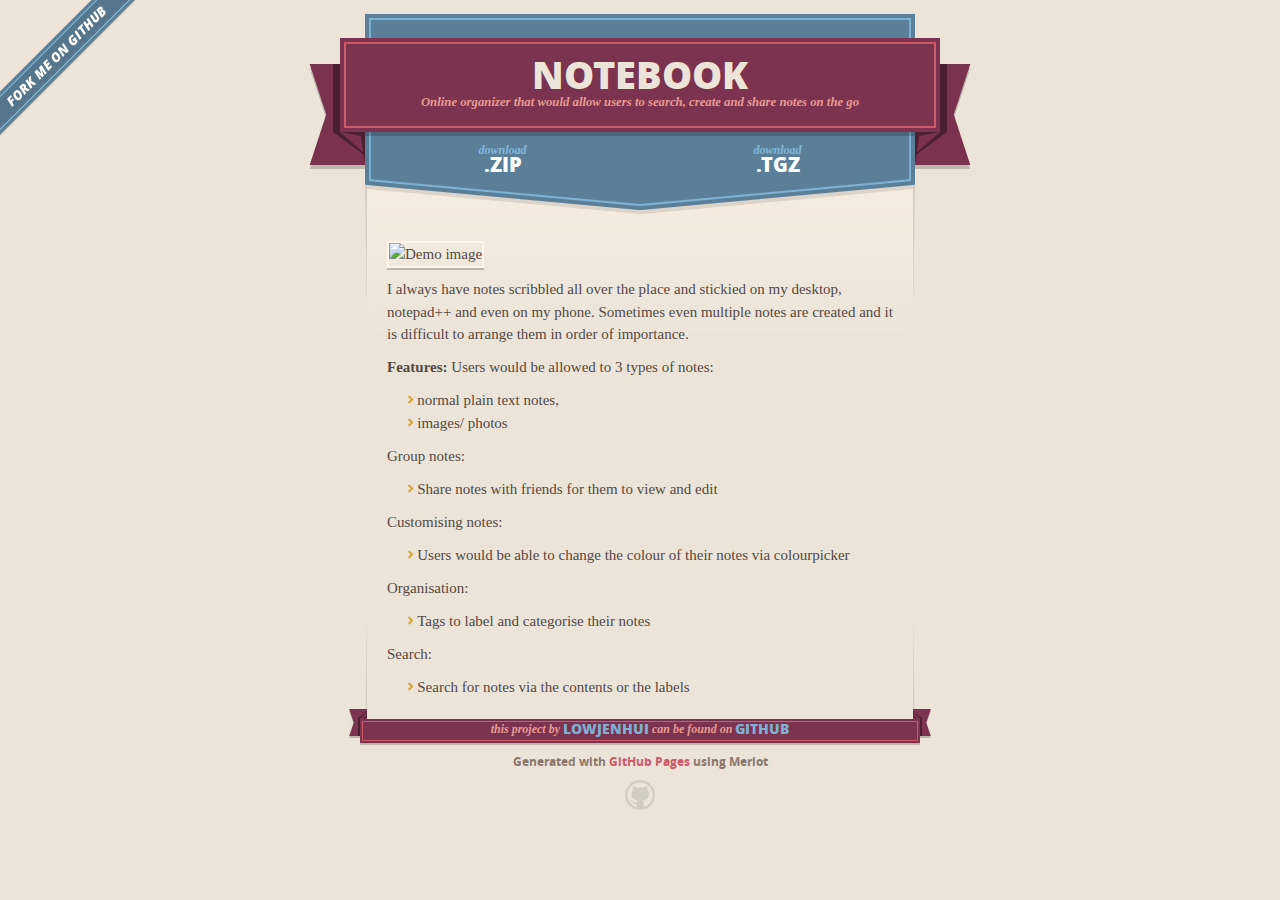
==== index.html @ 995dfd6b "Create gh-pages branch via GitHub" ====
<!DOCTYPE html>
<html>
  <head>
    <meta charset='utf-8'>
    <meta http-equiv="X-UA-Compatible" content="chrome=1">
    <meta name="viewport" content="width=640">

    <link rel="stylesheet" href="stylesheets/core.css" media="screen">
    <link rel="stylesheet" href="stylesheets/mobile.css" media="handheld, only screen and (max-device-width:640px)">
    <link rel="stylesheet" href="stylesheets/github-light.css">

    <script type="text/javascript" src="javascripts/modernizr.js"></script>
    <script type="text/javascript" src="https://ajax.googleapis.com/ajax/libs/jquery/1.7.1/jquery.min.js"></script>
    <script type="text/javascript" src="javascripts/headsmart.min.js"></script>
    <script type="text/javascript">
      $(document).ready(function () {
        $('#main_content').headsmart()
      })
    </script>
    <title>Notebook by lowjenhui</title>
  </head>

  <body>
    <a id="forkme_banner" href="https://github.com/lowjenhui/Notebook">View on GitHub</a>
    <div class="shell">

      <header>
        <span class="ribbon-outer">
          <span class="ribbon-inner">
            <h1>Notebook</h1>
            <h2>Online organizer that would allow users to search, create and share notes on the go</h2>
          </span>
          <span class="left-tail"></span>
          <span class="right-tail"></span>
        </span>
      </header>

      <section id="downloads">
        <span class="inner">
          <a href="https://github.com/lowjenhui/Notebook/zipball/master" class="zip"><em>download</em> .ZIP</a><a href="https://github.com/lowjenhui/Notebook/tarball/master" class="tgz"><em>download</em> .TGZ</a>
        </span>
      </section>


      <span class="banner-fix"></span>


      <section id="main_content">
        <p><img src="https://lh3.googleusercontent.com/[base64]w1107-h591-no" alt="Demo image"></p>

<p>I always have notes scribbled all over the place and stickied on my desktop, notepad++ and even on my phone. Sometimes even multiple notes are created and it is difficult to arrange them in order of importance.</p>

<p><strong>Features:</strong>
Users would be allowed to 3 types of notes: </p>

<ul>
<li>normal plain text notes, </li>
<li>images/ photos</li>
</ul>

<p>Group notes:</p>

<ul>
<li>Share notes with friends for them to view and edit</li>
</ul>

<p>Customising notes:</p>

<ul>
<li>Users would be able to change the colour of their notes via colourpicker</li>
</ul>

<p>Organisation:</p>

<ul>
<li>Tags to label and categorise their notes</li>
</ul>

<p>Search:</p>

<ul>
<li>Search for notes via the contents or the labels</li>
</ul>
      </section>

      <footer>
        <span class="ribbon-outer">
          <span class="ribbon-inner">
            <p>this project by <a href="https://github.com/lowjenhui">lowjenhui</a> can be found on <a href="https://github.com/lowjenhui/Notebook">GitHub</a></p>
          </span>
          <span class="left-tail"></span>
          <span class="right-tail"></span>
        </span>
        <p>Generated with <a href="https://pages.github.com">GitHub Pages</a> using Merlot</p>
        <span class="octocat"></span>
      </footer>

    </div>

    
  </body>
</html>
---- stylesheets/core.css ----
@import url("screen.css");
@import url("non-screen.css") handheld;
@import url("non-screen.css") only screen and (max-device-width:640px);
---- stylesheets/mobile.css ----
/* Generated by Font Squirrel (http://www.fontsquirrel.com) on February 9, 2012 */


@font-face {
  font-family: 'Open Sans';
  src: url('../fonts/opensans-regular-webfont.eot');
  src: url('../fonts/opensans-regular-webfont.eot?#iefix') format('embedded-opentype'),
       url('../fonts/opensans-regular-webfont.woff') format('woff'),
       url('../fonts/opensans-regular-webfont.ttf') format('truetype'),
       url('../fonts/opensans-regular-webfont.svg#OpenSansRegular') format('svg');
  font-weight: normal;
  font-style: normal;
}

@font-face {
  font-family: 'Open Sans';
  src: url('../fonts/opensans-italic-webfont.eot');
  src: url('../fonts/opensans-italic-webfont.eot?#iefix') format('embedded-opentype'),
       url('../fonts/opensans-italic-webfont.woff') format('woff'),
       url('../fonts/opensans-italic-webfont.ttf') format('truetype'),
       url('../fonts/opensans-italic-webfont.svg#OpenSansItalic') format('svg');
  font-weight: normal;
  font-style: italic;
}

@font-face {
  font-family: 'Open Sans';
  src: url('../fonts/opensans-bold-webfont.eot');
  src: url('../fonts/opensans-bold-webfont.eot?#iefix') format('embedded-opentype'),
       url('../fonts/opensans-bold-webfont.woff') format('woff'),
       url('../fonts/opensans-bold-webfont.ttf') format('truetype'),
       url('../fonts/opensans-bold-webfont.svg#OpenSansBold') format('svg');
  font-weight: bold;
  font-style: normal;
}

@font-face {
  font-family: 'Open Sans';
  src: url('../fonts/opensans-bolditalic-webfont.eot');
  src: url('../fonts/opensans-bolditalic-webfont.eot?#iefix') format('embedded-opentype'),
       url('../fonts/opensans-bolditalic-webfont.woff') format('woff'),
       url('../fonts/opensans-bolditalic-webfont.ttf') format('truetype'),
       url('../fonts/opensans-bolditalic-webfont.svg#OpenSansBoldItalic') format('svg');
  font-weight: bold;
  font-style: italic;
}

@font-face {
  font-family: 'Open Sans';
  src: url('../fonts/opensans-extrabold-webfont.eot');
  src: url('../fonts/opensans-extrabold-webfont.eot?#iefix') format('embedded-opentype'),
       url('../fonts/opensans-extrabold-webfont.woff') format('woff'),
       url('../fonts/opensans-extrabold-webfont.ttf') format('truetype'),
       url('../fonts/opensans-extrabold-webfont.svg#OpenSansExtrabold') format('svg');
  font-weight: bolder;
  font-style: normal;
}


/* http://meyerweb.com/eric/tools/css/reset/ 
   v2.0 | 20110126
   License: none (public domain)
*/

html, body, div, span, applet, object, iframe,
h1, h2, h3, h4, h5, h6, p, blockquote, pre,
a, abbr, acronym, address, big, cite, code,
del, dfn, em, img, ins, kbd, q, s, samp,
small, strike, strong, sub, sup, tt, var,
b, u, i, center,
dl, dt, dd, ol, ul, li,
fieldset, form, label, legend,
table, caption, tbody, tfoot, thead, tr, th, td,
article, aside, canvas, details, embed, 
figure, figcaption, footer, header, hgroup, 
menu, nav, output, ruby, section, summary,
time, mark, audio, video {
  margin: 0;
  padding: 0;
  border: 0;
  font-size: 100%;
  font: inherit;
  vertical-align: baseline;
}
/* HTML5 display-role reset for older browsers */
article, aside, details, figcaption, figure, 
footer, header, hgroup, menu, nav, section {
  display: block;
}
body {
  line-height: 1;
}
ol, ul {
  list-style: none;
}
blockquote, q {
  quotes: none;
}
blockquote:before, blockquote:after,
q:before, q:after {
  content: '';
  content: none;
}
table {
  border-collapse: collapse;
  border-spacing: 0;
}

header, footer, section {
  display: block;
  position: relative;
}

/* STYLES */

div.shell {
  display: block;
  width: 640px;
  margin: 0 auto;
}

a#forkme_banner {
  display: none;
}

/* header */

header {
  position: relative;
  z-index: 2;
  margin: 0;
  max-width: 640px;
  top: 51px;
}

header span.ribbon-inner {
  position: relative;
  display: block;
  background-color: #cd596b;
  border: 8px solid #7c334f;
  padding: 6px;
  z-index: 1;
}

header span.left-tail, header span.right-tail {
  position: relative;
  display: block;
  width: 19px;
  height: 10px;
  background: transparent url(../images/ribbon-tail-sprite-2x.png) 0 0 no-repeat;
  position: absolute;
  bottom: -10px;
  z-index: 0;
}

header span.left-tail {
  background-position: 0 0;
  left: 0;
}

header span.right-tail {
  background-position: -19px 0;
  right: 0;
}

header h1 {
  background-color: #7c334f;
  font-size: 2em;
  font-weight: bolder;
  font-style: normal;
  text-transform: uppercase;
  color: #ece4d8;
  text-align: center;
  line-height:1;  
  padding: 14px 20px 0;
}

header h2 {
  background-color: #7c334f;
  font: bold italic .85em/1.5 Georgia, Times, “Times New Roman”, serif;
  color: #e69b95;
  padding-bottom: 14px;
  margin-top: -3px;
  text-align: center;
}

section#downloads {
  position: relative;
  display: block;
  height: 171px;
  width: 602px;
  padding-bottom: 150px;
  margin: 51px auto -250px;
  z-index: 1;
  background: transparent url(../images/shield.png) center 0 no-repeat;
}

section#downloads a {
  display: none;
}

span.banner-fix {
  background: transparent url(../images/shield-fallback.png) center top no-repeat;
  display: block;
  height: 31px;
  position: absolute;
  width: 640px;
  top: 20px;

}

section#main_content {
  z-index: 2;
  padding: 20px 40px 0;
  min-height:185px;
}

/* footer */

footer {
  background: none;
  padding-top: 104px;
  margin: -94px auto 40px;
  max-width:640px;
  text-align: center;
}

footer span.ribbon-outer {
  display: block;
  position: relative;
  border-bottom: 2px solid #bdb6ad;
}

footer span.ribbon-inner {
  position: relative;
  display: block;
  background-color: #cd596b;
  border: 8px solid #7c334f;
  padding: 6px;
  z-index: 1;
}

footer p {
  font-family: 'Open Sans', sans-serif;
  font-weight: bold;
  font-size: .6em;
  color: #8b786f;
}

footer a {
  color: #cd596b;
}

footer span.ribbon-inner p {
  background-color: #7c334f;
  margin: 0;
  color: #e69b95;
  font: bold italic 22px/1 Georgia, Times, “Times New Roman”, serif;
  height: auto;
  line-height: 1.1;
  padding: 20px 0px 10px;
}

footer span.ribbon-inner a {
  display: block;
  position: relative;
  bottom: 0;
  color: #7eb0d2;
  font-family: 'Open Sans', sans-serif;
  text-transform: uppercase;
  font-style: normal;
  font-weight: bolder;
  font-size: 38px;
  padding-bottom: 10px;
}

footer span.ribbon-inner a:hover {
  color: #7eb0d2;
}

footer span.left-tail, footer span.right-tail {
  position: relative;
  display: block;
  width: 23px;
  height: 126px;
  background: transparent url(../images/small-ribbon-tail-sprite-2x.png) 0 0 no-repeat;
  position: absolute;
  top: -126px;
  z-index: 0;
}

footer span.left-tail {
  background-position: 0 0;
  left: 0;
}

footer span.right-tail {
  background-position: -23px 0;
  right: 0;
}

footer span.octocat {
  background: transparent url(../images/octocat-2x.png) 0 0 no-repeat;
  display: block;
  width: 60px;
  height: 60px;
  margin: 20px auto 0;}

/* content */

body {
  background: #ece4d8;
  font: normal normal 30px/1.5 Georgia, Palatino,” Palatino Linotype”, Times, “Times New Roman”, serif;
  color: #544943;
  -webkit-font-smoothing: antialiased;
}

a, a:hover {
  color: #417090;
}

a {
  text-decoration: none;
}

a:hover {
  text-decoration: underline;
}

h1,h2,h3,h4,h5,h6 {
  font-family: 'Open Sans', sans-serif;
  font-weight: bold;
}

p {
  margin: .7em 0 0;
}

strong {
  font-weight: bold;
}

em {
  font-style: italic;
}

ol {
  margin: .7em 0;
  list-style-type: decimal;
  padding-left: 1.35em;
}

ul {
  margin: .7em 0;
  padding-left: 1.35em;
}

ul li {
  padding-left: 20px;
  background: transparent url(../images/chevron-2x.png) left 15px no-repeat;
}

blockquote {
  font-family: 'Open Sans', sans-serif;
  margin: 20px 0;
  color: #8b786f;
  padding-left: 1.35em;
  background: transparent url('../images/blockquote-gfx-2x.png') 0 8px no-repeat;
}

img {
  -webkit-box-shadow: 0px 4px 0px #bdb6ad;
  -moz-box-shadow: 0px 4px 0px #bdb6ad;
  box-shadow: 0px 4px 0px #bdb6ad;
  border: 4px solid #fff6e9;
  max-width: 556px;
}

hr {
  border: none;
  outline: none;
  height: 42px;
  background: transparent url('../images/hr-2x.jpg') center center repeat-x;
  margin: 0 0 20px;
}

code {
  background: #fff6e9;
  font: normal normal .9em/1.7 "Lucida Sans Typewriter", "Lucida Console", Monaco, "Bitstream Vera Sans Mono", monospace;
  padding: 0 5px 1px;
}

pre {
  margin: 10px 0 20px;
  padding: .7em;
  background: #fff6e9;
  border-bottom: 4px solid #bdb6ad;
  font: normal normal .9em/1.7 "Lucida Sans Typewriter", "Lucida Console", Monaco, "Bitstream Vera Sans Mono", monospace;
  overflow: auto;
}

table {
  background: #fff6e9;
  display: table;
  width: 100%;
  border-collapse: separate;
  border-bottom: 4px solid #bdb6ad;
  margin: 10px 0;
}

tr {
  display: table-row;
}

th {
  display: table-cell;
  padding: 2px 10px;
  border: solid #ece4d8;
  border-width: 0 4px 4px 0;
  color: #cd596b;
  font-family: 'Open Sans', sans-serif;
  font-weight: bold;
  font-size: .85em;
}

td {
  display: table-cell;
  padding: 0 .7em;
  border: solid #ece4d8;
  border-width: 0 4px 4px 0;
}

td:last-child, th:last-child {
  border-right: none;
}

tr:last-child td {
  border-bottom: none;
}

dl {
  margin: .7em 0 20px;
}

dt {
  font-family: 'Open Sans', sans-serif;
  font-weight: bold;
}

dd {
  padding-left: 1.35em;
}

dd p:first-child {
  margin-top: 0;
}

/* Content based headers */

#main_content > .header-level-1:first-child,
#main_content > .header-level-2:first-child,
#main_content > .header-level-3:first-child,
#main_content > .header-level-4:first-child,
#main_content > .header-level-5:first-child,
#main_content > .header-level-6:first-child {
  margin-top: 0;
}

.header-level-1 {
  font-size: 1.85em;
  border-bottom: .2em double #d3ccc1;
  color: #7c334f;
  text-align: center;
  font-style: italic;
  margin: 1.1em 0 .38em;
  line-height: 1.2;
  padding-bottom: 10px
}

.header-level-2 {
  font-size: 1.58em;
  color: #7c334f;
  margin: .95em 0 .5em;
  border-bottom: .1em solid #D3CCC1;
  line-height: 1.2;
  padding-bottom: 10px
}

.header-level-3 {
  margin: 20px 0 10px;
  font-size: 1.45em;
}

.header-level-4 {
  margin: .6em 0;
  font-size: 1.2em;
  color: #cd596b;
}

.header-level-5 {
  margin: .7em 0;
  font-size: 1em;
  color: #8b786f;
}

.header-level-6 {
  margin: .8em 0;
  font-size: .85em;
  font-style: italic;
}
---- stylesheets/github-light.css ----
/*
   Copyright 2014 GitHub Inc.

   Licensed under the Apache License, Version 2.0 (the "License");
   you may not use this file except in compliance with the License.
   You may obtain a copy of the License at

       http://www.apache.org/licenses/LICENSE-2.0

   Unless required by applicable law or agreed to in writing, software
   distributed under the License is distributed on an "AS IS" BASIS,
   WITHOUT WARRANTIES OR CONDITIONS OF ANY KIND, either express or implied.
   See the License for the specific language governing permissions and
   limitations under the License.

*/

.pl-c /* comment */ {
  color: #969896;
}

.pl-c1      /* constant, markup.raw, meta.diff.header, meta.module-reference, meta.property-name, support, support.constant, support.variable, variable.other.constant */,
.pl-s .pl-v /* string variable */ {
  color: #0086b3;
}

.pl-e  /* entity */,
.pl-en /* entity.name */ {
  color: #795da3;
}

.pl-s .pl-s1 /* string source */,
.pl-smi      /* storage.modifier.import, storage.modifier.package, storage.type.java, variable.other, variable.parameter.function */ {
  color: #333;
}

.pl-ent /* entity.name.tag */ {
  color: #63a35c;
}

.pl-k /* keyword, storage, storage.type */ {
  color: #a71d5d;
}

.pl-pds              /* punctuation.definition.string, string.regexp.character-class */,
.pl-s                /* string */,
.pl-s .pl-pse .pl-s1 /* string punctuation.section.embedded source */,
.pl-sr               /* string.regexp */,
.pl-sr .pl-cce       /* string.regexp constant.character.escape */,
.pl-sr .pl-sra       /* string.regexp string.regexp.arbitrary-repitition */,
.pl-sr .pl-sre       /* string.regexp source.ruby.embedded */ {
  color: #183691;
}

.pl-v /* variable */ {
  color: #ed6a43;
}

.pl-id /* invalid.deprecated */ {
  color: #b52a1d;
}

.pl-ii /* invalid.illegal */ {
  background-color: #b52a1d;
  color: #f8f8f8;
}

.pl-sr .pl-cce /* string.regexp constant.character.escape */ {
  color: #63a35c;
  font-weight: bold;
}

.pl-ml /* markup.list */ {
  color: #693a17;
}

.pl-mh        /* markup.heading */,
.pl-mh .pl-en /* markup.heading entity.name */,
.pl-ms        /* meta.separator */ {
  color: #1d3e81;
  font-weight: bold;
}

.pl-mq /* markup.quote */ {
  color: #008080;
}

.pl-mi /* markup.italic */ {
  color: #333;
  font-style: italic;
}

.pl-mb /* markup.bold */ {
  color: #333;
  font-weight: bold;
}

.pl-md /* markup.deleted, meta.diff.header.from-file */ {
  background-color: #ffecec;
  color: #bd2c00;
}

.pl-mi1 /* markup.inserted, meta.diff.header.to-file */ {
  background-color: #eaffea;
  color: #55a532;
}

.pl-mdr /* meta.diff.range */ {
  color: #795da3;
  font-weight: bold;
}

.pl-mo /* meta.output */ {
  color: #1d3e81;
}
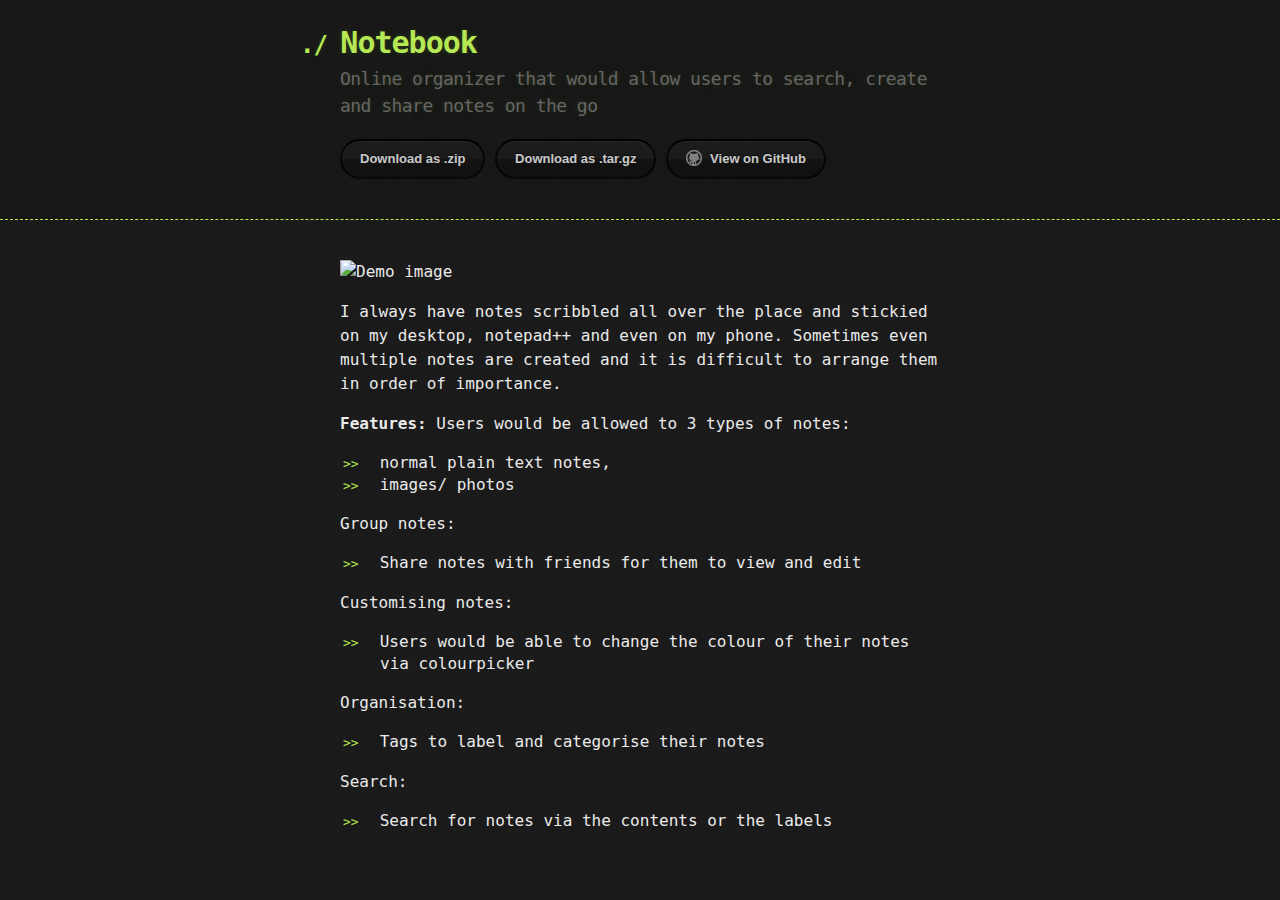
==== commit 6301c59b: "Create gh-pages branch via GitHub" ====
--- a/index.html
+++ b/index.html
@@ -3,48 +3,30 @@
   <head>
     <meta charset='utf-8'>
     <meta http-equiv="X-UA-Compatible" content="chrome=1">
-    <meta name="viewport" content="width=640">
 
-    <link rel="stylesheet" href="stylesheets/core.css" media="screen">
-    <link rel="stylesheet" href="stylesheets/mobile.css" media="handheld, only screen and (max-device-width:640px)">
-    <link rel="stylesheet" href="stylesheets/github-light.css">
+    <link rel="stylesheet" type="text/css" href="stylesheets/stylesheet.css" media="screen">
+    <link rel="stylesheet" type="text/css" href="stylesheets/github-dark.css" media="screen">
+    <link rel="stylesheet" type="text/css" href="stylesheets/print.css" media="print">
 
-    <script type="text/javascript" src="javascripts/modernizr.js"></script>
-    <script type="text/javascript" src="https://ajax.googleapis.com/ajax/libs/jquery/1.7.1/jquery.min.js"></script>
-    <script type="text/javascript" src="javascripts/headsmart.min.js"></script>
-    <script type="text/javascript">
-      $(document).ready(function () {
-        $('#main_content').headsmart()
-      })
-    </script>
     <title>Notebook by lowjenhui</title>
   </head>
 
   <body>
-    <a id="forkme_banner" href="https://github.com/lowjenhui/Notebook">View on GitHub</a>
-    <div class="shell">
 
-      <header>
-        <span class="ribbon-outer">
-          <span class="ribbon-inner">
-            <h1>Notebook</h1>
-            <h2>Online organizer that would allow users to search, create and share notes on the go</h2>
-          </span>
-          <span class="left-tail"></span>
-          <span class="right-tail"></span>
-        </span>
-      </header>
+    <header>
+      <div class="container">
+        <h1>Notebook</h1>
+        <h2>Online organizer that would allow users to search, create and share notes on the go</h2>
 
-      <section id="downloads">
-        <span class="inner">
-          <a href="https://github.com/lowjenhui/Notebook/zipball/master" class="zip"><em>download</em> .ZIP</a><a href="https://github.com/lowjenhui/Notebook/tarball/master" class="tgz"><em>download</em> .TGZ</a>
-        </span>
-      </section>
+        <section id="downloads">
+          <a href="https://github.com/lowjenhui/Notebook/zipball/master" class="btn">Download as .zip</a>
+          <a href="https://github.com/lowjenhui/Notebook/tarball/master" class="btn">Download as .tar.gz</a>
+          <a href="https://github.com/lowjenhui/Notebook" class="btn btn-github"><span class="icon"></span>View on GitHub</a>
+        </section>
+      </div>
+    </header>
 
-
-      <span class="banner-fix"></span>
-
-
+    <div class="container">
       <section id="main_content">
         <p><img src="https://lh3.googleusercontent.com/[base64]w1107-h591-no" alt="Demo image"></p>
 
@@ -82,19 +64,6 @@
 <li>Search for notes via the contents or the labels</li>
 </ul>
       </section>
-
-      <footer>
-        <span class="ribbon-outer">
-          <span class="ribbon-inner">
-            <p>this project by <a href="https://github.com/lowjenhui">lowjenhui</a> can be found on <a href="https://github.com/lowjenhui/Notebook">GitHub</a></p>
-          </span>
-          <span class="left-tail"></span>
-          <span class="right-tail"></span>
-        </span>
-        <p>Generated with <a href="https://pages.github.com">GitHub Pages</a> using Merlot</p>
-        <span class="octocat"></span>
-      </footer>
-
     </div>
 
     
--- a/stylesheets/stylesheet.css
+++ b/stylesheets/stylesheet.css
@@ -0,0 +1,247 @@
+body {
+  margin: 0;
+  padding: 0;
+  background: #151515 url("../images/bkg.png") 0 0;
+  color: #eaeaea;
+  font: 16px;
+  line-height: 1.5;
+  font-family: Monaco, "Bitstream Vera Sans Mono", "Lucida Console", Terminal, monospace;
+}
+
+/* General & 'Reset' Stuff */
+
+.container {
+  width: 90%;
+  max-width: 600px;
+  margin: 0 auto;
+}
+
+section {
+  display: block;
+  margin: 0 0 20px 0;
+}
+
+h1, h2, h3, h4, h5, h6 {
+  margin: 0 0 20px;
+}
+
+li {
+  line-height: 1.4 ;
+}
+
+/* Header, <header>
+   header   - container
+   h1       - project name
+   h2       - project description
+*/
+
+header {
+  background: rgba(0, 0, 0, 0.1);
+  width: 100%;
+  border-bottom: 1px dashed #b5e853;
+  padding: 20px 0;
+  margin: 0 0 40px 0;
+}
+
+header h1 {
+  font-size: 30px;
+  line-height: 1.5;
+  margin: 0 0 0 -40px;
+  font-weight: bold;
+  font-family: Monaco, "Bitstream Vera Sans Mono", "Lucida Console", Terminal, monospace;
+  color: #b5e853;
+  text-shadow: 0 1px 1px rgba(0, 0, 0, 0.1),
+               0 0 5px rgba(181, 232, 83, 0.1),
+               0 0 10px rgba(181, 232, 83, 0.1);
+  letter-spacing: -1px;
+  -webkit-font-smoothing: antialiased;
+}
+
+header h1:before {
+  content: "./ ";
+  font-size: 24px;
+}
+
+header h2 {
+  font-size: 18px;
+  font-weight: 300;
+  color: #666;
+}
+
+#downloads .btn {
+  display: inline-block;
+  text-align: center;
+  margin: 0;
+}
+
+/* Main Content
+*/
+
+#main_content {
+  width: 100%;
+  -webkit-font-smoothing: antialiased;
+}
+section img {
+  max-width: 100%
+}
+
+h1, h2, h3, h4, h5, h6 {
+  font-weight: normal;
+  font-family: Monaco, "Bitstream Vera Sans Mono", "Lucida Console", Terminal, monospace;
+  color: #b5e853;
+  letter-spacing: -0.03em;
+  text-shadow: 0 1px 1px rgba(0, 0, 0, 0.1),
+               0 0 5px rgba(181, 232, 83, 0.1),
+               0 0 10px rgba(181, 232, 83, 0.1);
+}
+
+#main_content h1 {
+  font-size: 30px;
+}
+
+#main_content h2 {
+  font-size: 24px;
+}
+
+#main_content h3 {
+  font-size: 18px;
+}
+
+#main_content h4 {
+  font-size: 14px;
+}
+
+#main_content h5 {
+  font-size: 12px;
+  text-transform: uppercase;
+  margin: 0 0 5px 0;
+}
+
+#main_content h6 {
+  font-size: 12px;
+  text-transform: uppercase;
+  color: #999;
+  margin: 0 0 5px 0;
+}
+
+dt {
+  font-style: italic;
+  font-weight: bold;
+}
+
+ul li {
+  list-style: none;
+}
+
+ul li:before {
+  content: ">>";
+  font-family: Monaco, "Bitstream Vera Sans Mono", "Lucida Console", Terminal, monospace;
+  font-size: 13px;
+  color: #b5e853;
+  margin-left: -37px;
+  margin-right: 21px;
+  line-height: 16px;
+}
+
+blockquote {
+  color: #aaa;
+  padding-left: 10px;
+  border-left: 1px dotted #666;
+}
+
+pre {
+  background: rgba(0, 0, 0, 0.9);
+  border: 1px solid rgba(255, 255, 255, 0.15);
+  padding: 10px;
+  font-size: 14px;
+  color: #b5e853;
+  border-radius: 2px;
+  -moz-border-radius: 2px;
+  -webkit-border-radius: 2px;
+  text-wrap: normal;
+  overflow: auto;
+  overflow-y: hidden;
+}
+
+table {
+  width: 100%;
+  margin: 0 0 20px 0;
+}
+
+th {
+  text-align: left;
+  border-bottom: 1px dashed #b5e853;
+  padding: 5px 10px;
+}
+
+td {
+  padding: 5px 10px;
+}
+
+hr {
+  height: 0;
+  border: 0;
+  border-bottom: 1px dashed #b5e853;
+  color: #b5e853;
+}
+
+/* Buttons
+*/
+
+.btn {
+  display: inline-block;
+  background: -webkit-linear-gradient(top, rgba(40, 40, 40, 0.3), rgba(35, 35, 35, 0.3) 50%, rgba(10, 10, 10, 0.3) 50%, rgba(0, 0, 0, 0.3));
+  padding: 8px 18px;
+  border-radius: 50px;
+  border: 2px solid rgba(0, 0, 0, 0.7);
+  border-bottom: 2px solid rgba(0, 0, 0, 0.7);
+  border-top: 2px solid rgba(0, 0, 0, 1);
+  color: rgba(255, 255, 255, 0.8);
+  font-family: Helvetica, Arial, sans-serif;
+  font-weight: bold;
+  font-size: 13px;
+  text-decoration: none;
+  text-shadow: 0 -1px 0 rgba(0, 0, 0, 0.75);
+  box-shadow: inset 0 1px 0 rgba(255, 255, 255, 0.05);
+}
+
+.btn:hover {
+  background: -webkit-linear-gradient(top, rgba(40, 40, 40, 0.6), rgba(35, 35, 35, 0.6) 50%, rgba(10, 10, 10, 0.8) 50%, rgba(0, 0, 0, 0.8));
+}
+
+.btn .icon {
+  display: inline-block;
+  width: 16px;
+  height: 16px;
+  margin: 1px 8px 0 0;
+  float: left;
+}
+
+.btn-github .icon {
+  opacity: 0.6;
+  background: url("../images/blacktocat.png") 0 0 no-repeat;
+}
+
+/* Links
+   a, a:hover, a:visited
+*/
+
+a {
+  color: #63c0f5;
+  text-shadow: 0 0 5px rgba(104, 182, 255, 0.5);
+}
+
+/* Clearfix */
+
+.cf:before, .cf:after {
+  content:"";
+  display:table;
+}
+
+.cf:after {
+  clear:both;
+}
+
+.cf {
+  zoom:1;
+}--- a/stylesheets/github-dark.css
+++ b/stylesheets/github-dark.css
@@ -0,0 +1,116 @@
+/*
+   Copyright 2014 GitHub Inc.
+
+   Licensed under the Apache License, Version 2.0 (the "License");
+   you may not use this file except in compliance with the License.
+   You may obtain a copy of the License at
+
+       http://www.apache.org/licenses/LICENSE-2.0
+
+   Unless required by applicable law or agreed to in writing, software
+   distributed under the License is distributed on an "AS IS" BASIS,
+   WITHOUT WARRANTIES OR CONDITIONS OF ANY KIND, either express or implied.
+   See the License for the specific language governing permissions and
+   limitations under the License.
+
+*/
+
+.pl-c /* comment */ {
+  color: #969896;
+}
+
+.pl-c1      /* constant, markup.raw, meta.diff.header, meta.module-reference, meta.property-name, support, support.constant, support.variable, variable.other.constant */,
+.pl-s .pl-v /* string variable */ {
+  color: #0099cd;
+}
+
+.pl-e  /* entity */,
+.pl-en /* entity.name */ {
+  color: #9774cb;
+}
+
+.pl-s .pl-s1 /* string source */,
+.pl-smi      /* storage.modifier.import, storage.modifier.package, storage.type.java, variable.other, variable.parameter.function */ {
+  color: #ddd;
+}
+
+.pl-ent /* entity.name.tag */ {
+  color: #7bcc72;
+}
+
+.pl-k /* keyword, storage, storage.type */ {
+  color: #cc2372;
+}
+
+.pl-pds              /* punctuation.definition.string, string.regexp.character-class */,
+.pl-s                /* string */,
+.pl-s .pl-pse .pl-s1 /* string punctuation.section.embedded source */,
+.pl-sr               /* string.regexp */,
+.pl-sr .pl-cce       /* string.regexp constant.character.escape */,
+.pl-sr .pl-sra       /* string.regexp string.regexp.arbitrary-repitition */,
+.pl-sr .pl-sre       /* string.regexp source.ruby.embedded */ {
+  color: #3c66e2;
+}
+
+.pl-v /* variable */ {
+  color: #fb8764;
+}
+
+.pl-id /* invalid.deprecated */ {
+  color: #e63525;
+}
+
+.pl-ii /* invalid.illegal */ {
+  background-color: #e63525;
+  color: #f8f8f8;
+}
+
+.pl-sr .pl-cce /* string.regexp constant.character.escape */ {
+  color: #7bcc72;
+  font-weight: bold;
+}
+
+.pl-ml /* markup.list */ {
+  color: #c26b2b;
+}
+
+.pl-mh        /* markup.heading */,
+.pl-mh .pl-en /* markup.heading entity.name */,
+.pl-ms        /* meta.separator */ {
+  color: #264ec5;
+  font-weight: bold;
+}
+
+.pl-mq /* markup.quote */ {
+  color: #00acac;
+}
+
+.pl-mi /* markup.italic */ {
+  color: #ddd;
+  font-style: italic;
+}
+
+.pl-mb /* markup.bold */ {
+  color: #ddd;
+  font-weight: bold;
+}
+
+.pl-md /* markup.deleted, meta.diff.header.from-file */ {
+  background-color: #ffecec;
+  color: #bd2c00;
+}
+
+.pl-mi1 /* markup.inserted, meta.diff.header.to-file */ {
+  background-color: #eaffea;
+  color: #55a532;
+}
+
+.pl-mdr /* meta.diff.range */ {
+  color: #9774cb;
+  font-weight: bold;
+}
+
+.pl-mo /* meta.output */ {
+  color: #264ec5;
+}
+
--- a/stylesheets/print.css
+++ b/stylesheets/print.css
@@ -0,0 +1,34 @@
+* {
+  background: none !important;
+  color: #333 !important;
+}
+
+h1,h2,h3,h4,h5,h6 {
+  color: #7c334f !important;
+}
+
+a {
+  color: #417090 !important;
+}
+
+#main_content > .header-level-1:first-child,
+#main_content > .header-level-2:first-child,
+#main_content > .header-level-3:first-child,
+#main_content > .header-level-4:first-child,
+#main_content > .header-level-5:first-child,
+#main_content > .header-level-6:first-child {
+  margin-top: 10px !important;
+}
+
+#forkme_banner,
+#downloads,
+.left-tail,
+.right-tail
+{
+display: none !important;
+
+}
+
+.ribbon-inner,.ribbon-outer {
+  border: 0 !important;
+}
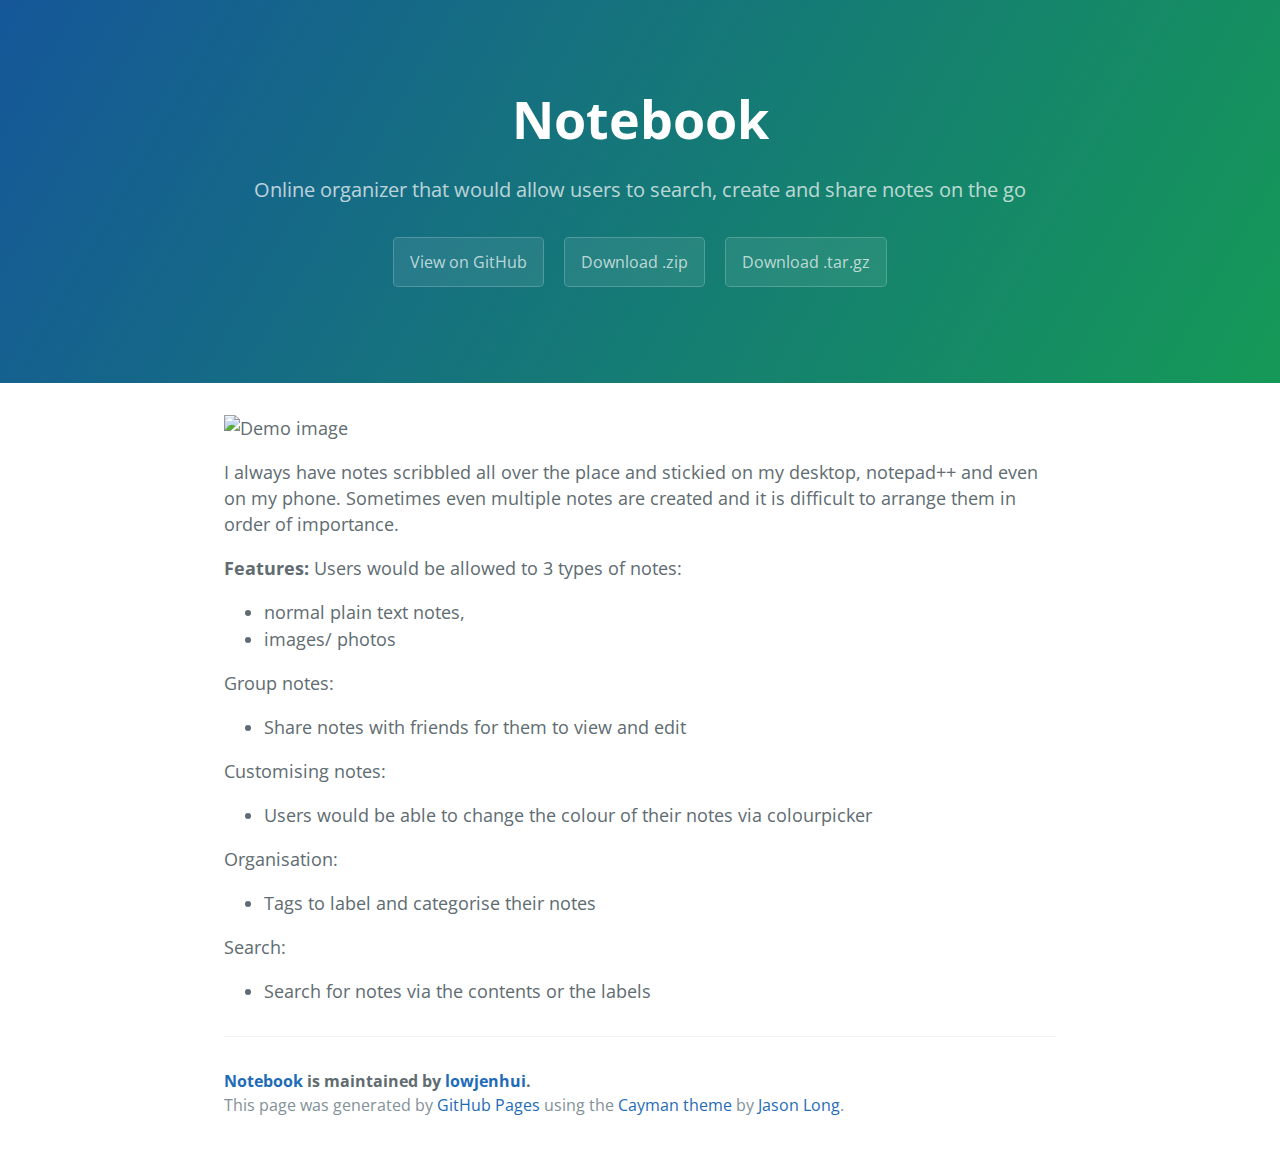
==== commit 9e3a070a: "Create gh-pages branch via GitHub" ====
--- a/index.html
+++ b/index.html
@@ -1,34 +1,25 @@
 <!DOCTYPE html>
-<html>
+<html lang="en-us">
   <head>
-    <meta charset='utf-8'>
-    <meta http-equiv="X-UA-Compatible" content="chrome=1">
+    <meta charset="UTF-8">
+    <title>Notebook by lowjenhui</title>
+    <meta name="viewport" content="width=device-width, initial-scale=1">
+    <link rel="stylesheet" type="text/css" href="stylesheets/normalize.css" media="screen">
+    <link href='https://fonts.googleapis.com/css?family=Open+Sans:400,700' rel='stylesheet' type='text/css'>
+    <link rel="stylesheet" type="text/css" href="stylesheets/stylesheet.css" media="screen">
+    <link rel="stylesheet" type="text/css" href="stylesheets/github-light.css" media="screen">
+  </head>
+  <body>
+    <section class="page-header">
+      <h1 class="project-name">Notebook</h1>
+      <h2 class="project-tagline">Online organizer that would allow users to search, create and share notes on the go</h2>
+      <a href="https://github.com/lowjenhui/Notebook" class="btn">View on GitHub</a>
+      <a href="https://github.com/lowjenhui/Notebook/zipball/master" class="btn">Download .zip</a>
+      <a href="https://github.com/lowjenhui/Notebook/tarball/master" class="btn">Download .tar.gz</a>
+    </section>
 
-    <link rel="stylesheet" type="text/css" href="stylesheets/stylesheet.css" media="screen">
-    <link rel="stylesheet" type="text/css" href="stylesheets/github-dark.css" media="screen">
-    <link rel="stylesheet" type="text/css" href="stylesheets/print.css" media="print">
-
-    <title>Notebook by lowjenhui</title>
-  </head>
-
-  <body>
-
-    <header>
-      <div class="container">
-        <h1>Notebook</h1>
-        <h2>Online organizer that would allow users to search, create and share notes on the go</h2>
-
-        <section id="downloads">
-          <a href="https://github.com/lowjenhui/Notebook/zipball/master" class="btn">Download as .zip</a>
-          <a href="https://github.com/lowjenhui/Notebook/tarball/master" class="btn">Download as .tar.gz</a>
-          <a href="https://github.com/lowjenhui/Notebook" class="btn btn-github"><span class="icon"></span>View on GitHub</a>
-        </section>
-      </div>
-    </header>
-
-    <div class="container">
-      <section id="main_content">
-        <p><img src="https://lh3.googleusercontent.com/[base64]w1107-h591-no" alt="Demo image"></p>
+    <section class="main-content">
+      <p><img src="https://lh3.googleusercontent.com/[base64]w1107-h591-no" alt="Demo image"></p>
 
 <p>I always have notes scribbled all over the place and stickied on my desktop, notepad++ and even on my phone. Sometimes even multiple notes are created and it is difficult to arrange them in order of importance.</p>
 
@@ -63,9 +54,15 @@
 <ul>
 <li>Search for notes via the contents or the labels</li>
 </ul>
-      </section>
-    </div>
 
-    
+      <footer class="site-footer">
+        <span class="site-footer-owner"><a href="https://github.com/lowjenhui/Notebook">Notebook</a> is maintained by <a href="https://github.com/lowjenhui">lowjenhui</a>.</span>
+
+        <span class="site-footer-credits">This page was generated by <a href="https://pages.github.com">GitHub Pages</a> using the <a href="https://github.com/jasonlong/cayman-theme">Cayman theme</a> by <a href="https://twitter.com/jasonlong">Jason Long</a>.</span>
+      </footer>
+
+    </section>
+
+  
   </body>
 </html>
--- a/stylesheets/stylesheet.css
+++ b/stylesheets/stylesheet.css
@@ -1,247 +1,245 @@
+* {
+  box-sizing: border-box; }
+
 body {
+  padding: 0;
   margin: 0;
-  padding: 0;
-  background: #151515 url("../images/bkg.png") 0 0;
-  color: #eaeaea;
-  font: 16px;
+  font-family: "Open Sans", "Helvetica Neue", Helvetica, Arial, sans-serif;
+  font-size: 16px;
   line-height: 1.5;
-  font-family: Monaco, "Bitstream Vera Sans Mono", "Lucida Console", Terminal, monospace;
-}
-
-/* General & 'Reset' Stuff */
-
-.container {
-  width: 90%;
-  max-width: 600px;
-  margin: 0 auto;
-}
-
-section {
-  display: block;
-  margin: 0 0 20px 0;
-}
-
-h1, h2, h3, h4, h5, h6 {
-  margin: 0 0 20px;
-}
-
-li {
-  line-height: 1.4 ;
-}
-
-/* Header, <header>
-   header   - container
-   h1       - project name
-   h2       - project description
-*/
-
-header {
-  background: rgba(0, 0, 0, 0.1);
-  width: 100%;
-  border-bottom: 1px dashed #b5e853;
-  padding: 20px 0;
-  margin: 0 0 40px 0;
-}
-
-header h1 {
-  font-size: 30px;
-  line-height: 1.5;
-  margin: 0 0 0 -40px;
-  font-weight: bold;
-  font-family: Monaco, "Bitstream Vera Sans Mono", "Lucida Console", Terminal, monospace;
-  color: #b5e853;
-  text-shadow: 0 1px 1px rgba(0, 0, 0, 0.1),
-               0 0 5px rgba(181, 232, 83, 0.1),
-               0 0 10px rgba(181, 232, 83, 0.1);
-  letter-spacing: -1px;
-  -webkit-font-smoothing: antialiased;
-}
-
-header h1:before {
-  content: "./ ";
-  font-size: 24px;
-}
-
-header h2 {
-  font-size: 18px;
-  font-weight: 300;
-  color: #666;
-}
-
-#downloads .btn {
-  display: inline-block;
-  text-align: center;
-  margin: 0;
-}
-
-/* Main Content
-*/
-
-#main_content {
-  width: 100%;
-  -webkit-font-smoothing: antialiased;
-}
-section img {
-  max-width: 100%
-}
-
-h1, h2, h3, h4, h5, h6 {
-  font-weight: normal;
-  font-family: Monaco, "Bitstream Vera Sans Mono", "Lucida Console", Terminal, monospace;
-  color: #b5e853;
-  letter-spacing: -0.03em;
-  text-shadow: 0 1px 1px rgba(0, 0, 0, 0.1),
-               0 0 5px rgba(181, 232, 83, 0.1),
-               0 0 10px rgba(181, 232, 83, 0.1);
-}
-
-#main_content h1 {
-  font-size: 30px;
-}
-
-#main_content h2 {
-  font-size: 24px;
-}
-
-#main_content h3 {
-  font-size: 18px;
-}
-
-#main_content h4 {
-  font-size: 14px;
-}
-
-#main_content h5 {
-  font-size: 12px;
-  text-transform: uppercase;
-  margin: 0 0 5px 0;
-}
-
-#main_content h6 {
-  font-size: 12px;
-  text-transform: uppercase;
-  color: #999;
-  margin: 0 0 5px 0;
-}
-
-dt {
-  font-style: italic;
-  font-weight: bold;
-}
-
-ul li {
-  list-style: none;
-}
-
-ul li:before {
-  content: ">>";
-  font-family: Monaco, "Bitstream Vera Sans Mono", "Lucida Console", Terminal, monospace;
-  font-size: 13px;
-  color: #b5e853;
-  margin-left: -37px;
-  margin-right: 21px;
-  line-height: 16px;
-}
-
-blockquote {
-  color: #aaa;
-  padding-left: 10px;
-  border-left: 1px dotted #666;
-}
-
-pre {
-  background: rgba(0, 0, 0, 0.9);
-  border: 1px solid rgba(255, 255, 255, 0.15);
-  padding: 10px;
-  font-size: 14px;
-  color: #b5e853;
-  border-radius: 2px;
-  -moz-border-radius: 2px;
-  -webkit-border-radius: 2px;
-  text-wrap: normal;
-  overflow: auto;
-  overflow-y: hidden;
-}
-
-table {
-  width: 100%;
-  margin: 0 0 20px 0;
-}
-
-th {
-  text-align: left;
-  border-bottom: 1px dashed #b5e853;
-  padding: 5px 10px;
-}
-
-td {
-  padding: 5px 10px;
-}
-
-hr {
-  height: 0;
-  border: 0;
-  border-bottom: 1px dashed #b5e853;
-  color: #b5e853;
-}
-
-/* Buttons
-*/
+  color: #606c71; }
+
+a {
+  color: #1e6bb8;
+  text-decoration: none; }
+  a:hover {
+    text-decoration: underline; }
 
 .btn {
   display: inline-block;
-  background: -webkit-linear-gradient(top, rgba(40, 40, 40, 0.3), rgba(35, 35, 35, 0.3) 50%, rgba(10, 10, 10, 0.3) 50%, rgba(0, 0, 0, 0.3));
-  padding: 8px 18px;
-  border-radius: 50px;
-  border: 2px solid rgba(0, 0, 0, 0.7);
-  border-bottom: 2px solid rgba(0, 0, 0, 0.7);
-  border-top: 2px solid rgba(0, 0, 0, 1);
+  margin-bottom: 1rem;
+  color: rgba(255, 255, 255, 0.7);
+  background-color: rgba(255, 255, 255, 0.08);
+  border-color: rgba(255, 255, 255, 0.2);
+  border-style: solid;
+  border-width: 1px;
+  border-radius: 0.3rem;
+  transition: color 0.2s, background-color 0.2s, border-color 0.2s; }
+  .btn + .btn {
+    margin-left: 1rem; }
+
+.btn:hover {
   color: rgba(255, 255, 255, 0.8);
-  font-family: Helvetica, Arial, sans-serif;
-  font-weight: bold;
-  font-size: 13px;
   text-decoration: none;
-  text-shadow: 0 -1px 0 rgba(0, 0, 0, 0.75);
-  box-shadow: inset 0 1px 0 rgba(255, 255, 255, 0.05);
-}
-
-.btn:hover {
-  background: -webkit-linear-gradient(top, rgba(40, 40, 40, 0.6), rgba(35, 35, 35, 0.6) 50%, rgba(10, 10, 10, 0.8) 50%, rgba(0, 0, 0, 0.8));
-}
-
-.btn .icon {
-  display: inline-block;
-  width: 16px;
-  height: 16px;
-  margin: 1px 8px 0 0;
-  float: left;
-}
-
-.btn-github .icon {
-  opacity: 0.6;
-  background: url("../images/blacktocat.png") 0 0 no-repeat;
-}
-
-/* Links
-   a, a:hover, a:visited
-*/
-
-a {
-  color: #63c0f5;
-  text-shadow: 0 0 5px rgba(104, 182, 255, 0.5);
-}
-
-/* Clearfix */
-
-.cf:before, .cf:after {
-  content:"";
-  display:table;
-}
-
-.cf:after {
-  clear:both;
-}
-
-.cf {
-  zoom:1;
-}+  background-color: rgba(255, 255, 255, 0.2);
+  border-color: rgba(255, 255, 255, 0.3); }
+
+@media screen and (min-width: 64em) {
+  .btn {
+    padding: 0.75rem 1rem; } }
+
+@media screen and (min-width: 42em) and (max-width: 64em) {
+  .btn {
+    padding: 0.6rem 0.9rem;
+    font-size: 0.9rem; } }
+
+@media screen and (max-width: 42em) {
+  .btn {
+    display: block;
+    width: 100%;
+    padding: 0.75rem;
+    font-size: 0.9rem; }
+    .btn + .btn {
+      margin-top: 1rem;
+      margin-left: 0; } }
+
+.page-header {
+  color: #fff;
+  text-align: center;
+  background-color: #159957;
+  background-image: linear-gradient(120deg, #155799, #159957); }
+
+@media screen and (min-width: 64em) {
+  .page-header {
+    padding: 5rem 6rem; } }
+
+@media screen and (min-width: 42em) and (max-width: 64em) {
+  .page-header {
+    padding: 3rem 4rem; } }
+
+@media screen and (max-width: 42em) {
+  .page-header {
+    padding: 2rem 1rem; } }
+
+.project-name {
+  margin-top: 0;
+  margin-bottom: 0.1rem; }
+
+@media screen and (min-width: 64em) {
+  .project-name {
+    font-size: 3.25rem; } }
+
+@media screen and (min-width: 42em) and (max-width: 64em) {
+  .project-name {
+    font-size: 2.25rem; } }
+
+@media screen and (max-width: 42em) {
+  .project-name {
+    font-size: 1.75rem; } }
+
+.project-tagline {
+  margin-bottom: 2rem;
+  font-weight: normal;
+  opacity: 0.7; }
+
+@media screen and (min-width: 64em) {
+  .project-tagline {
+    font-size: 1.25rem; } }
+
+@media screen and (min-width: 42em) and (max-width: 64em) {
+  .project-tagline {
+    font-size: 1.15rem; } }
+
+@media screen and (max-width: 42em) {
+  .project-tagline {
+    font-size: 1rem; } }
+
+.main-content :first-child {
+  margin-top: 0; }
+.main-content img {
+  max-width: 100%; }
+.main-content h1, .main-content h2, .main-content h3, .main-content h4, .main-content h5, .main-content h6 {
+  margin-top: 2rem;
+  margin-bottom: 1rem;
+  font-weight: normal;
+  color: #159957; }
+.main-content p {
+  margin-bottom: 1em; }
+.main-content code {
+  padding: 2px 4px;
+  font-family: Consolas, "Liberation Mono", Menlo, Courier, monospace;
+  font-size: 0.9rem;
+  color: #383e41;
+  background-color: #f3f6fa;
+  border-radius: 0.3rem; }
+.main-content pre {
+  padding: 0.8rem;
+  margin-top: 0;
+  margin-bottom: 1rem;
+  font: 1rem Consolas, "Liberation Mono", Menlo, Courier, monospace;
+  color: #567482;
+  word-wrap: normal;
+  background-color: #f3f6fa;
+  border: solid 1px #dce6f0;
+  border-radius: 0.3rem; }
+  .main-content pre > code {
+    padding: 0;
+    margin: 0;
+    font-size: 0.9rem;
+    color: #567482;
+    word-break: normal;
+    white-space: pre;
+    background: transparent;
+    border: 0; }
+.main-content .highlight {
+  margin-bottom: 1rem; }
+  .main-content .highlight pre {
+    margin-bottom: 0;
+    word-break: normal; }
+.main-content .highlight pre, .main-content pre {
+  padding: 0.8rem;
+  overflow: auto;
+  font-size: 0.9rem;
+  line-height: 1.45;
+  border-radius: 0.3rem; }
+.main-content pre code, .main-content pre tt {
+  display: inline;
+  max-width: initial;
+  padding: 0;
+  margin: 0;
+  overflow: initial;
+  line-height: inherit;
+  word-wrap: normal;
+  background-color: transparent;
+  border: 0; }
+  .main-content pre code:before, .main-content pre code:after, .main-content pre tt:before, .main-content pre tt:after {
+    content: normal; }
+.main-content ul, .main-content ol {
+  margin-top: 0; }
+.main-content blockquote {
+  padding: 0 1rem;
+  margin-left: 0;
+  color: #819198;
+  border-left: 0.3rem solid #dce6f0; }
+  .main-content blockquote > :first-child {
+    margin-top: 0; }
+  .main-content blockquote > :last-child {
+    margin-bottom: 0; }
+.main-content table {
+  display: block;
+  width: 100%;
+  overflow: auto;
+  word-break: normal;
+  word-break: keep-all; }
+  .main-content table th {
+    font-weight: bold; }
+  .main-content table th, .main-content table td {
+    padding: 0.5rem 1rem;
+    border: 1px solid #e9ebec; }
+.main-content dl {
+  padding: 0; }
+  .main-content dl dt {
+    padding: 0;
+    margin-top: 1rem;
+    font-size: 1rem;
+    font-weight: bold; }
+  .main-content dl dd {
+    padding: 0;
+    margin-bottom: 1rem; }
+.main-content hr {
+  height: 2px;
+  padding: 0;
+  margin: 1rem 0;
+  background-color: #eff0f1;
+  border: 0; }
+
+@media screen and (min-width: 64em) {
+  .main-content {
+    max-width: 64rem;
+    padding: 2rem 6rem;
+    margin: 0 auto;
+    font-size: 1.1rem; } }
+
+@media screen and (min-width: 42em) and (max-width: 64em) {
+  .main-content {
+    padding: 2rem 4rem;
+    font-size: 1.1rem; } }
+
+@media screen and (max-width: 42em) {
+  .main-content {
+    padding: 2rem 1rem;
+    font-size: 1rem; } }
+
+.site-footer {
+  padding-top: 2rem;
+  margin-top: 2rem;
+  border-top: solid 1px #eff0f1; }
+
+.site-footer-owner {
+  display: block;
+  font-weight: bold; }
+
+.site-footer-credits {
+  color: #819198; }
+
+@media screen and (min-width: 64em) {
+  .site-footer {
+    font-size: 1rem; } }
+
+@media screen and (min-width: 42em) and (max-width: 64em) {
+  .site-footer {
+    font-size: 1rem; } }
+
+@media screen and (max-width: 42em) {
+  .site-footer {
+    font-size: 0.9rem; } }
--- a/stylesheets/github-light.css
+++ b/stylesheets/github-light.css
@@ -0,0 +1,116 @@
+/*
+   Copyright 2014 GitHub Inc.
+
+   Licensed under the Apache License, Version 2.0 (the "License");
+   you may not use this file except in compliance with the License.
+   You may obtain a copy of the License at
+
+       http://www.apache.org/licenses/LICENSE-2.0
+
+   Unless required by applicable law or agreed to in writing, software
+   distributed under the License is distributed on an "AS IS" BASIS,
+   WITHOUT WARRANTIES OR CONDITIONS OF ANY KIND, either express or implied.
+   See the License for the specific language governing permissions and
+   limitations under the License.
+
+*/
+
+.pl-c /* comment */ {
+  color: #969896;
+}
+
+.pl-c1      /* constant, markup.raw, meta.diff.header, meta.module-reference, meta.property-name, support, support.constant, support.variable, variable.other.constant */,
+.pl-s .pl-v /* string variable */ {
+  color: #0086b3;
+}
+
+.pl-e  /* entity */,
+.pl-en /* entity.name */ {
+  color: #795da3;
+}
+
+.pl-s .pl-s1 /* string source */,
+.pl-smi      /* storage.modifier.import, storage.modifier.package, storage.type.java, variable.other, variable.parameter.function */ {
+  color: #333;
+}
+
+.pl-ent /* entity.name.tag */ {
+  color: #63a35c;
+}
+
+.pl-k /* keyword, storage, storage.type */ {
+  color: #a71d5d;
+}
+
+.pl-pds              /* punctuation.definition.string, string.regexp.character-class */,
+.pl-s                /* string */,
+.pl-s .pl-pse .pl-s1 /* string punctuation.section.embedded source */,
+.pl-sr               /* string.regexp */,
+.pl-sr .pl-cce       /* string.regexp constant.character.escape */,
+.pl-sr .pl-sra       /* string.regexp string.regexp.arbitrary-repitition */,
+.pl-sr .pl-sre       /* string.regexp source.ruby.embedded */ {
+  color: #183691;
+}
+
+.pl-v /* variable */ {
+  color: #ed6a43;
+}
+
+.pl-id /* invalid.deprecated */ {
+  color: #b52a1d;
+}
+
+.pl-ii /* invalid.illegal */ {
+  background-color: #b52a1d;
+  color: #f8f8f8;
+}
+
+.pl-sr .pl-cce /* string.regexp constant.character.escape */ {
+  color: #63a35c;
+  font-weight: bold;
+}
+
+.pl-ml /* markup.list */ {
+  color: #693a17;
+}
+
+.pl-mh        /* markup.heading */,
+.pl-mh .pl-en /* markup.heading entity.name */,
+.pl-ms        /* meta.separator */ {
+  color: #1d3e81;
+  font-weight: bold;
+}
+
+.pl-mq /* markup.quote */ {
+  color: #008080;
+}
+
+.pl-mi /* markup.italic */ {
+  color: #333;
+  font-style: italic;
+}
+
+.pl-mb /* markup.bold */ {
+  color: #333;
+  font-weight: bold;
+}
+
+.pl-md /* markup.deleted, meta.diff.header.from-file */ {
+  background-color: #ffecec;
+  color: #bd2c00;
+}
+
+.pl-mi1 /* markup.inserted, meta.diff.header.to-file */ {
+  background-color: #eaffea;
+  color: #55a532;
+}
+
+.pl-mdr /* meta.diff.range */ {
+  color: #795da3;
+  font-weight: bold;
+}
+
+.pl-mo /* meta.output */ {
+  color: #1d3e81;
+}
+
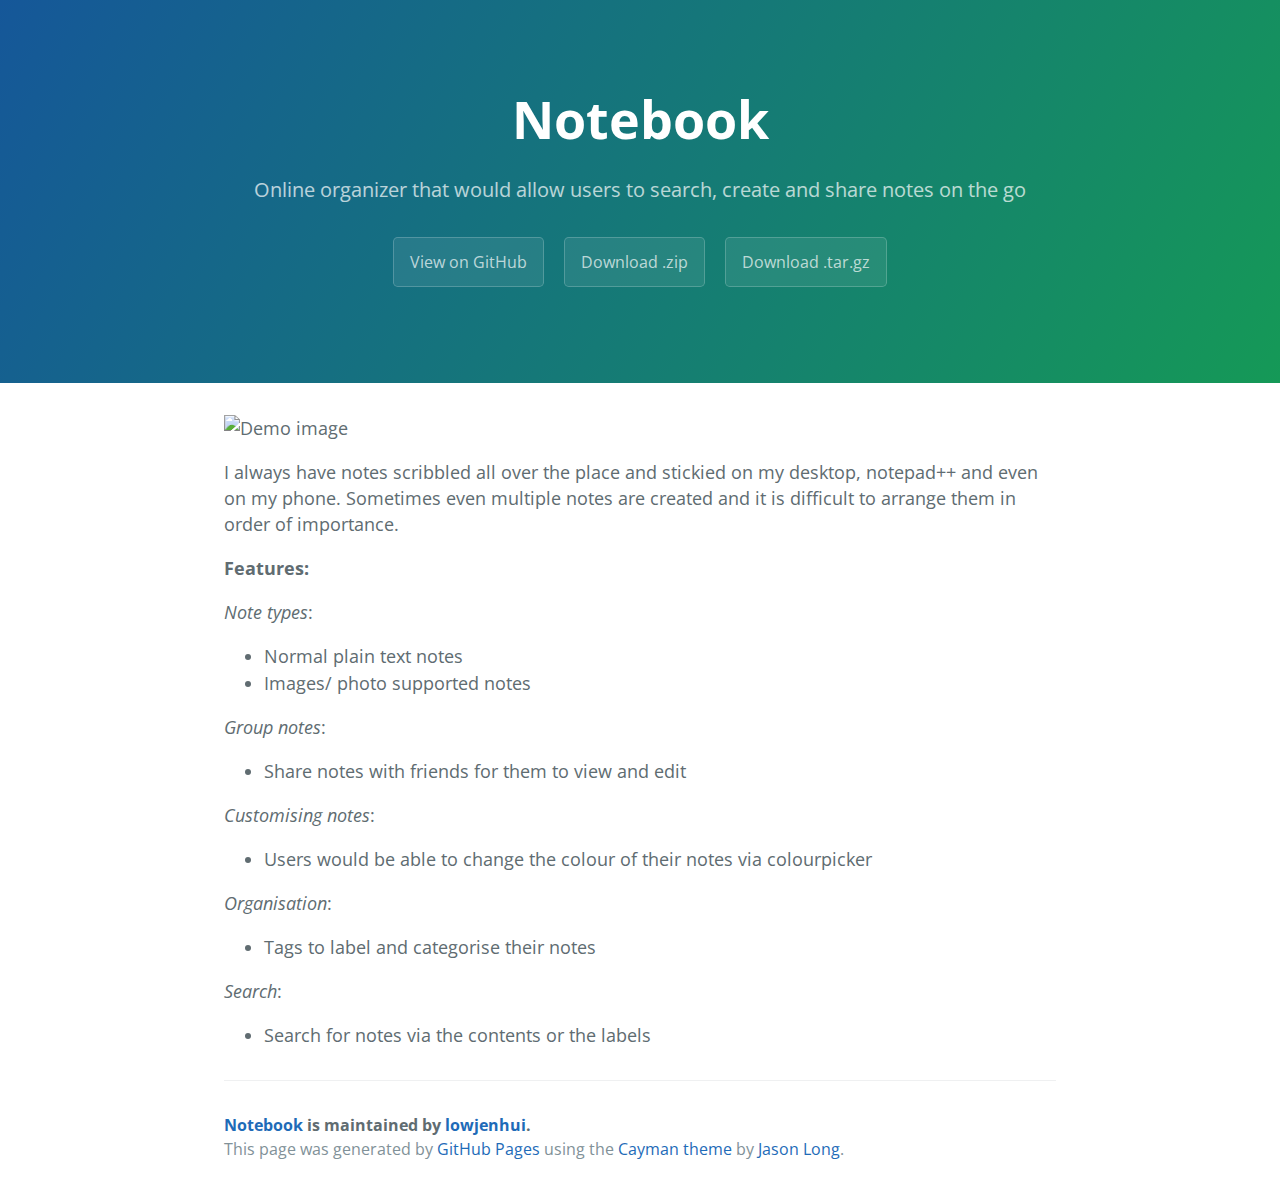
==== commit 5cea4fcd: "Create gh-pages branch via GitHub" ====
--- a/index.html
+++ b/index.html
@@ -23,33 +23,34 @@
 
 <p>I always have notes scribbled all over the place and stickied on my desktop, notepad++ and even on my phone. Sometimes even multiple notes are created and it is difficult to arrange them in order of importance.</p>
 
-<p><strong>Features:</strong>
-Users would be allowed to 3 types of notes: </p>
+<p><strong>Features:</strong></p>
+
+<p><em>Note types</em>:</p>
 
 <ul>
-<li>normal plain text notes, </li>
-<li>images/ photos</li>
+<li>Normal plain text notes</li>
+<li>Images/ photo supported notes</li>
 </ul>
 
-<p>Group notes:</p>
+<p><em>Group notes</em>:</p>
 
 <ul>
 <li>Share notes with friends for them to view and edit</li>
 </ul>
 
-<p>Customising notes:</p>
+<p><em>Customising notes</em>:</p>
 
 <ul>
 <li>Users would be able to change the colour of their notes via colourpicker</li>
 </ul>
 
-<p>Organisation:</p>
+<p><em>Organisation</em>:</p>
 
 <ul>
 <li>Tags to label and categorise their notes</li>
 </ul>
 
-<p>Search:</p>
+<p><em>Search</em>:</p>
 
 <ul>
 <li>Search for notes via the contents or the labels</li>
